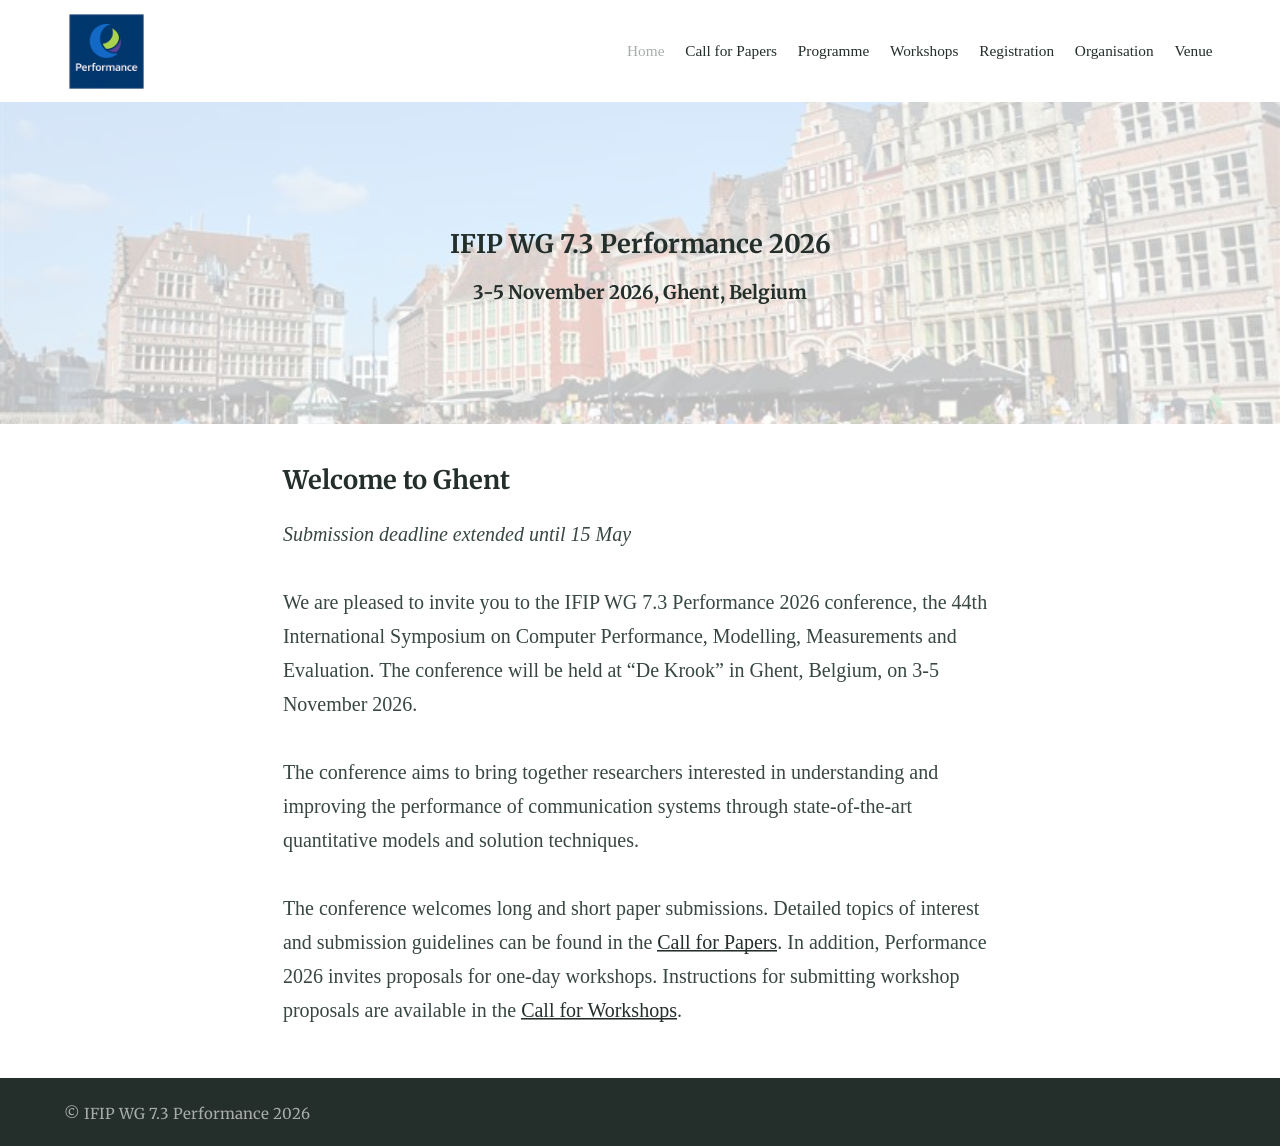
==== index.html @ fa6ce9c5 "=Travel info" ====
<!DOCTYPE html>
<html lang="en-GB">

<head>
	<meta name="generator" content="Hugo 0.157.0">
  <meta charset="utf-8">
  <meta name="viewport" content="width=device-width, initial-scale=1">
  <title>Performance 2026</title>
  <meta property="og:title" content="Performance 2026" />
  <meta property="og:locale" content="en-uk" />
  <meta name="description" content="IFIP WG 7.3 Performance is the prime conference for algorithm design, mathematical analysis and modeling, simulation, and measurement techniques for computer systems and communication networks" />
  <meta property="og:description" content="IFIP WG 7.3 Performance is the prime conference for algorithm design, mathematical analysis and modeling, simulation, and measurement techniques for computer systems and communication networks" />
  <link rel="canonical" href="https://performance2026.github.io/" />
  <meta property="og:url" content="https://performance2026.github.io/" />
  <meta property="og:site_name" content="Performance 2026" />
  <meta property="og:image" content='https://performance2026.github.io/icons/performance-512x152.png' />
  <meta property="og:type" content="website" />
  <script type="application/ld+json">
      {
        "@context":"https://schema.org",
        "@type":"WebSite",
        "description":"IFIP WG 7.3 Performance is the prime conference for algorithm design, mathematical analysis and modeling, simulation, and measurement techniques for computer systems and communication networks",
        "headline":"Performance 2026",
        "image":"https:\/\/performance2026.github.io\/icons\/performance-512x152.png",
        "name":"Performance 2026",
        "publisher": {
          "@type":"Organization",
          "logo":{
            "@type":"ImageObject",
            "url":"https:\/\/performance2026.github.io\/icons\/performance-512x152.png"
          }
        },
        "url":"https:\/\/performance2026.github.io\/"
      }
        
    </script>
  <link rel="preconnect" href="https://fonts.gstatic.com" crossorigin />
  <link rel="manifest" href="/manifest.json">
  <meta name="theme-color" content="#242e2b" />
  <link rel="stylesheet" href='https://performance2026.github.io/css/normalize.css'>  
  <link rel="stylesheet" href='https://performance2026.github.io/css/site.css'>
  <link rel="icon" type="image/png" href='https://performance2026.github.io/icons/performance-16x16.png' sizes="16x16">
  <link rel="apple-touch-icon" sizes="16x16" href='https://performance2026.github.io/icons/performance-16x16.png'>
  <link rel="shortcut icon" href='https://performance2026.github.io/icons/performance-512x152.png'>
  <link rel="preload" as="style"
    href="https://fonts.googleapis.com/css2?family=Merriweather:wght@400;700&display=swap" />
  <link href="https://fonts.googleapis.com/css2?family=Merriweather:wght@400;700&display=swap" rel="stylesheet"
    media="print" onload="this.media='all'" />
  <link href='http://fonts.googleapis.com/css?family=Source+Sans+Pro:300|Cantata+One' rel='stylesheet' type='text/css'>  
  <noscript>
    <link href="https://fonts.googleapis.com/css2?family=Merriweather:wght@400;700&display=swap" rel="stylesheet" />
  </noscript>
</head>


<body class="layout-page">
  <header class="header">
    <div class="container">
      <a class="logo" href="/">
        <img src='https://performance2026.github.io/icons/performance-192x192.png' alt="Performance logo" />
      </a>
      <nav class="nav  nav--header">
        <ul class="list  list--nav">
          
          
          
          
          
          <li class="item--nav item--current">
            <a href="/">Home</a>
          </li>
          
          <li class="item--nav ">
            <a href="/call/">Call for Papers</a>
          </li>
          
          <li class="item--nav ">
            <a href="/programme/">Programme</a>
          </li>
          
          <li class="item--nav ">
            <a href="/workshop/">Workshops</a>
          </li>
          
          <li class="item--nav ">
            <a href="/registration/">Registration</a>
          </li>
          
          <li class="item--nav ">
            <a href="/organisation/">Organisation</a>
          </li>
          
          <li class="item--nav ">
            <a href="/venue/">Venue</a>
          </li>
          
        </ul>
        <button class="button  button--nav" aria-label="Menu toggle">
          <svg width="16" height="16" class="icon  icon--nav" role="img" alt="Menu">
            <title>Menu</title>
            <use xlink:href="#nav" fill="currentColor"></use>
          </svg>
        </button>
      </nav>




      <script type="text/javascript">
        
        const navList = document.querySelector('.header .list--nav')
        const button = document.querySelector('.header .button--nav')
        
        const collapseNav = () => {
          if (document.body.clientWidth < 640) {
            navList.style.setProperty('--listHeight', `-${navList.offsetHeight}px`)
          } else {
            navList.removeAttribute('style')
          }
          button.onclick = () => {
            navList.style.setProperty('transition', `margin .1s`)
            if (navList.style.getPropertyValue('--listHeight')) {
              navList.style.removeProperty('--listHeight')
            } else {
              navList.style.setProperty('--listHeight', `-${navList.offsetHeight}px`)
            }
          }
        }
        collapseNav()
        
        window.addEventListener('resize', () => {
          collapseNav()
        })
      </script>

    </div>






    <div class="feature" style='background-image: url(https://performance2026.github.io/img/graslei2.jpg)'>
      <div class="container  typeset">
        <h1>IFIP WG 7.3 Performance 2026 </h1>
        <h4>  3-5 November 2026, Ghent, Belgium</h4>

      </div>
    </div>



  </header>


  <main class="main  container">

    <article class="article  article--page  content  typeset">

      
  <h1 id="welcome-to-ghent">Welcome to Ghent</h1>
<p><em>Submission deadline extended until 15 May</em></p>
<p>We are pleased to invite you to the IFIP WG 7.3 Performance 2026 conference, the 44th International Symposium on Computer Performance, Modelling, Measurements and Evaluation. The conference will be held at &ldquo;De Krook&rdquo; in Ghent, Belgium, on 3-5 November 2026.</p>
<p>The conference aims to bring together researchers interested in understanding and improving the performance of communication systems through state-of-the-art quantitative models and solution techniques.</p>
<p>The conference welcomes long and short paper submissions. Detailed topics of interest and submission guidelines can be found in the <a href="/call/">Call for Papers</a>. In addition, Performance 2026 invites proposals for one-day workshops. Instructions for submitting workshop proposals are available in the <a href="/workshop/">Call for Workshops</a>.</p>



    </article>

  </main>

  <footer class="footer">
    <div class="container">
      <div class="copyright  typeset">
        <small class="small">&copy; IFIP WG 7.3 Performance 2026</small>
      </div>  
    </div>
  </footer>

  <script type="text/javascript">
      (() => {
        const registerServiceWorker = () => {
          if (!navigator.serviceWorker) {
            return;
          }

          navigator.serviceWorker
            .register("https://performance2026.github.io/js/sw.js")
            .then(registration => {
              console.log("Service Worker: registered");
            })
            .catch(err => {
              console.log("Service Worker: registration failed ", err);
            });
        };

        registerServiceWorker();
      })();
  </script>

</body>
<svg>
<symbol id="nav" viewBox="0 0 16 11"><path d="M0 12h16v-2H0v2zm0-5h16V5H0v2zm0-7v2h16V0H0z"/></symbol>
</svg>
</html>
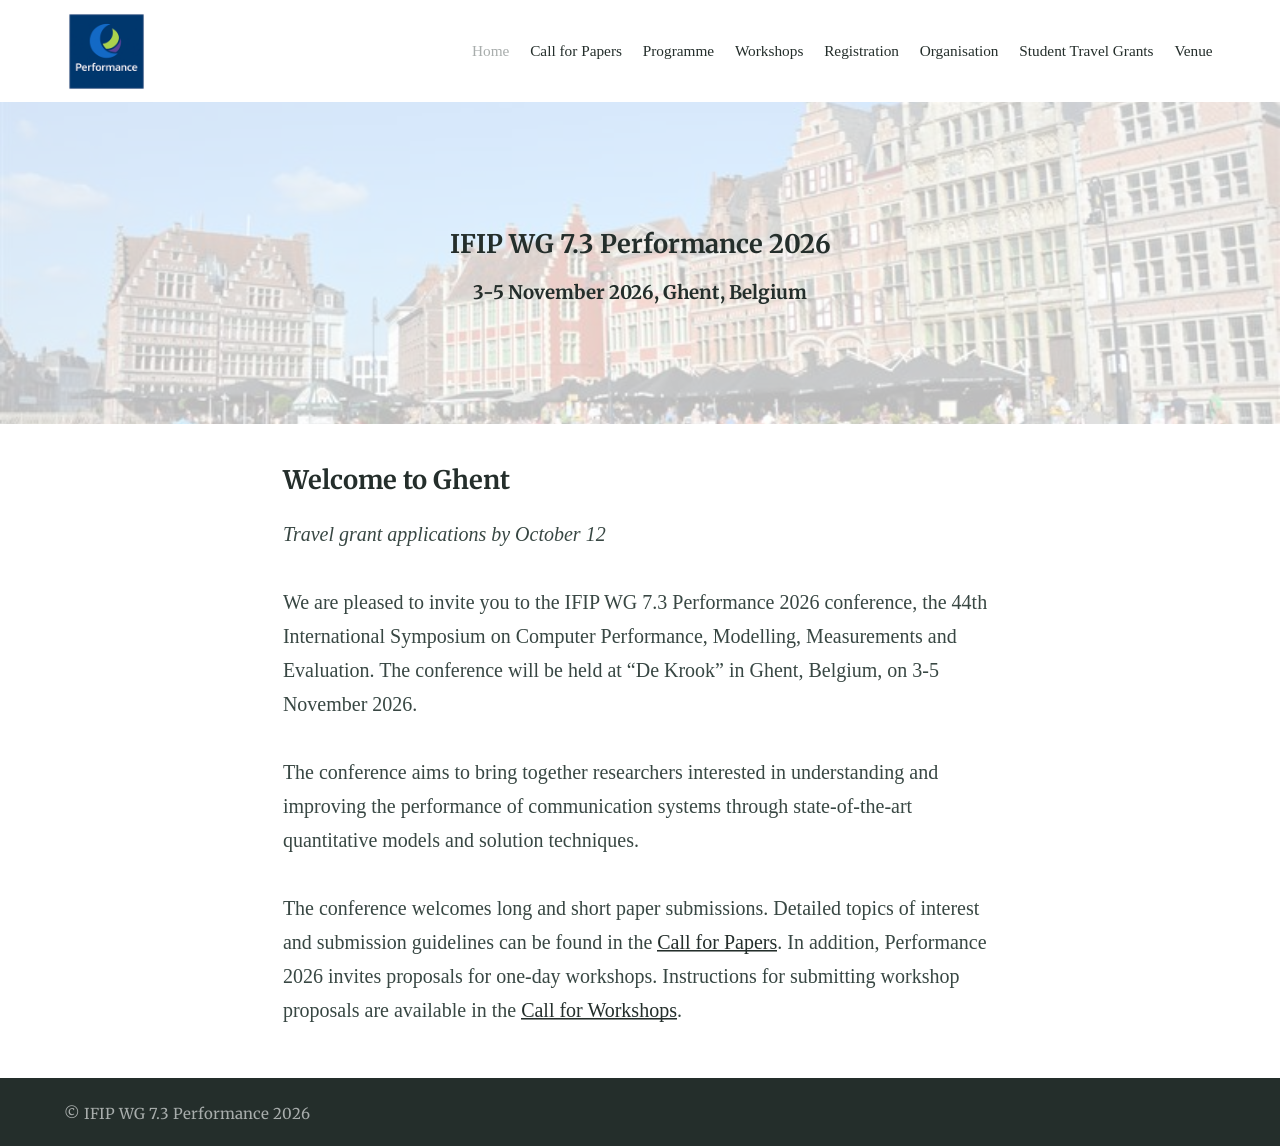
==== commit 4942b73e: "=grants" ====
--- a/index.html
+++ b/index.html
@@ -91,6 +91,10 @@
           </li>
           
           <li class="item--nav ">
+            <a href="/grants/">Student Travel Grants</a>
+          </li>
+          
+          <li class="item--nav ">
             <a href="/venue/">Venue</a>
           </li>
           
@@ -159,7 +163,7 @@
 
       
   <h1 id="welcome-to-ghent">Welcome to Ghent</h1>
-<p><em>Submission deadline extended until 15 May</em></p>
+<p><em>Travel grant applications by October 12</em></p>
 <p>We are pleased to invite you to the IFIP WG 7.3 Performance 2026 conference, the 44th International Symposium on Computer Performance, Modelling, Measurements and Evaluation. The conference will be held at &ldquo;De Krook&rdquo; in Ghent, Belgium, on 3-5 November 2026.</p>
 <p>The conference aims to bring together researchers interested in understanding and improving the performance of communication systems through state-of-the-art quantitative models and solution techniques.</p>
 <p>The conference welcomes long and short paper submissions. Detailed topics of interest and submission guidelines can be found in the <a href="/call/">Call for Papers</a>. In addition, Performance 2026 invites proposals for one-day workshops. Instructions for submitting workshop proposals are available in the <a href="/workshop/">Call for Workshops</a>.</p>
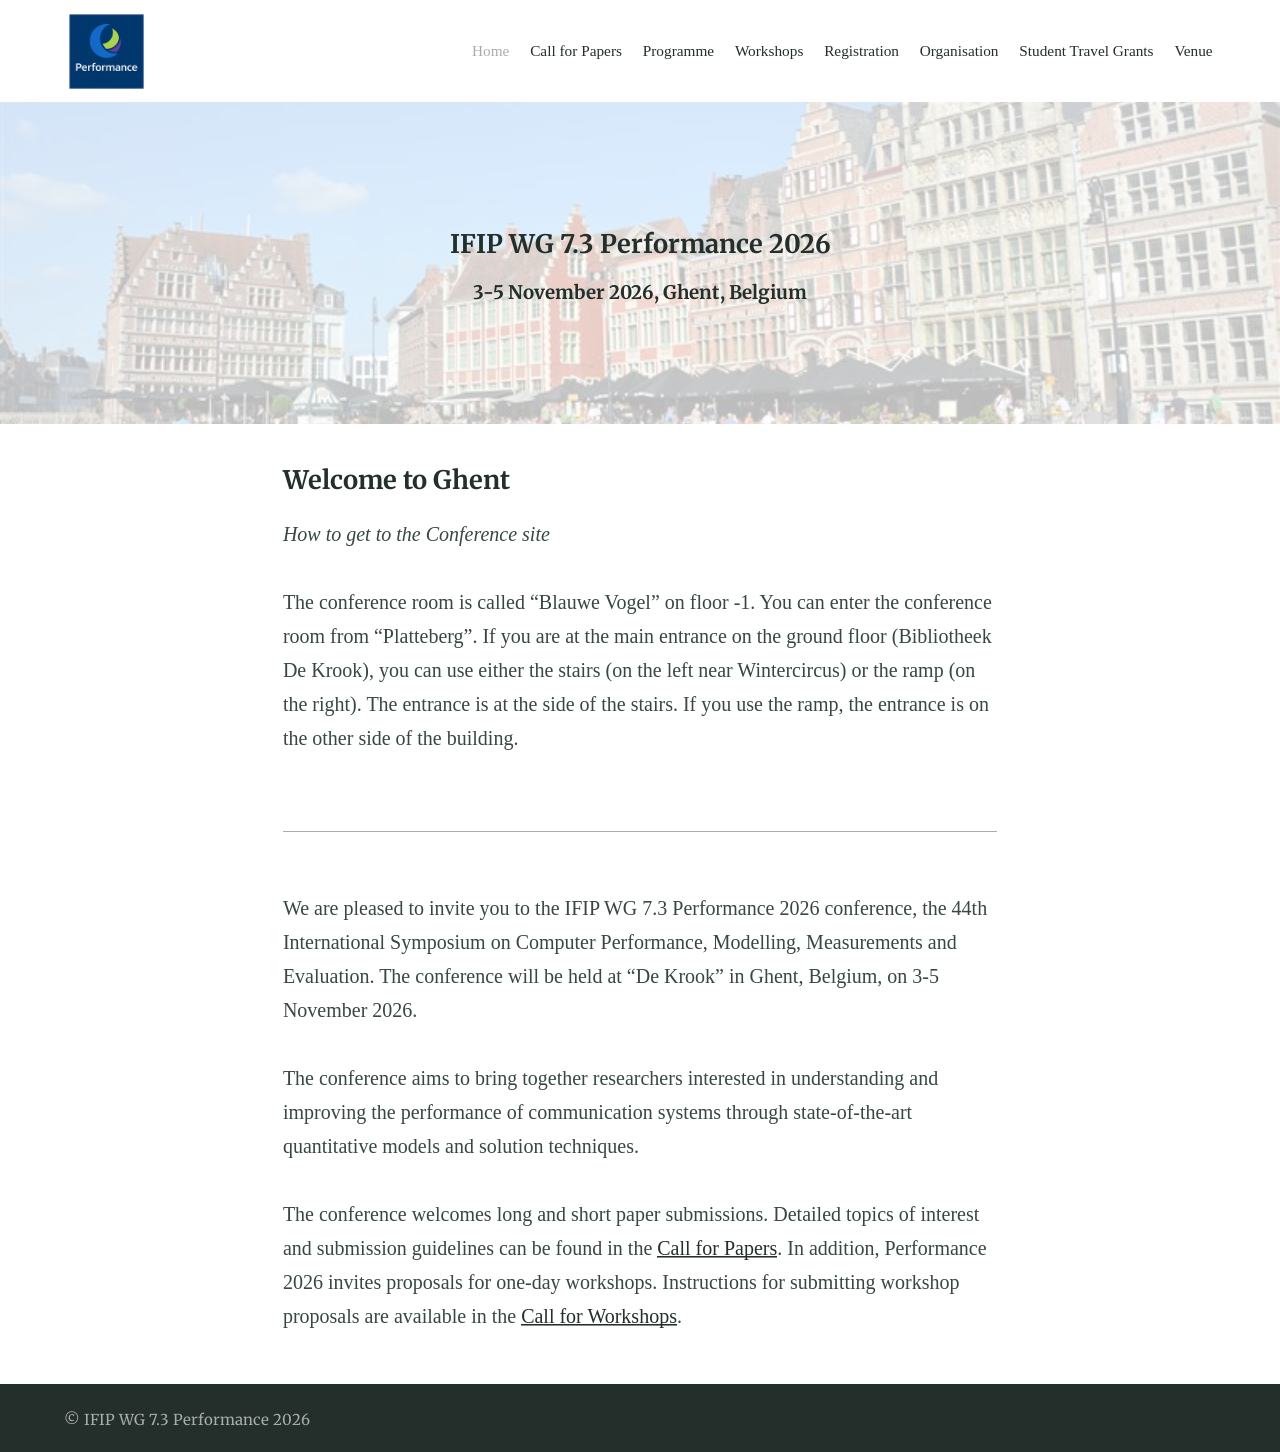
==== commit eb76a05a: "=Directions" ====
--- a/index.html
+++ b/index.html
@@ -163,7 +163,9 @@
 
       
   <h1 id="welcome-to-ghent">Welcome to Ghent</h1>
-<p><em>Travel grant applications by October 12</em></p>
+<p><em>How to get to the Conference site</em></p>
+<p>The conference room is called &ldquo;Blauwe Vogel&rdquo; on floor -1. You can enter the conference room from &ldquo;Platteberg&rdquo;. If you are at the main entrance on the ground floor (Bibliotheek De Krook), you can use either the stairs (on the left near Wintercircus) or the ramp (on the right). The entrance is at the side of the stairs. If you use the ramp, the entrance is on the other side of the building.</p>
+<hr>
 <p>We are pleased to invite you to the IFIP WG 7.3 Performance 2026 conference, the 44th International Symposium on Computer Performance, Modelling, Measurements and Evaluation. The conference will be held at &ldquo;De Krook&rdquo; in Ghent, Belgium, on 3-5 November 2026.</p>
 <p>The conference aims to bring together researchers interested in understanding and improving the performance of communication systems through state-of-the-art quantitative models and solution techniques.</p>
 <p>The conference welcomes long and short paper submissions. Detailed topics of interest and submission guidelines can be found in the <a href="/call/">Call for Papers</a>. In addition, Performance 2026 invites proposals for one-day workshops. Instructions for submitting workshop proposals are available in the <a href="/workshop/">Call for Workshops</a>.</p>
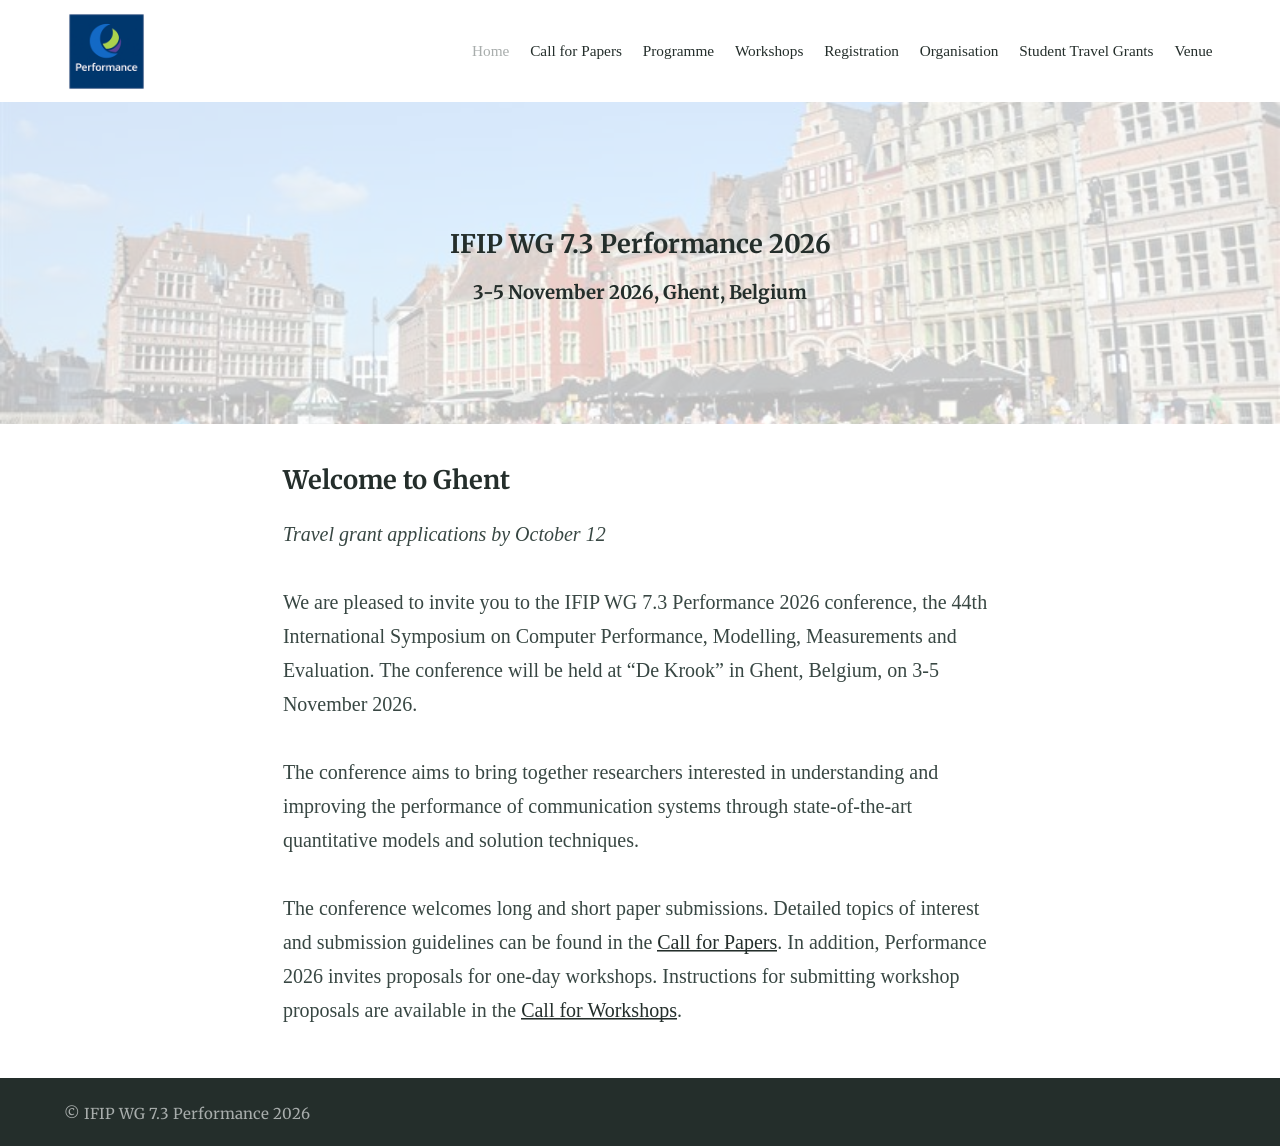
==== commit 0d480c6b: "=social" ====
--- a/index.html
+++ b/index.html
@@ -2,7 +2,7 @@
 <html lang="en-GB">
 
 <head>
-	<meta name="generator" content="Hugo 0.157.0">
+	<meta name="generator" content="Hugo 0.161.1">
   <meta charset="utf-8">
   <meta name="viewport" content="width=device-width, initial-scale=1">
   <title>Performance 2026</title>
@@ -163,9 +163,7 @@
 
       
   <h1 id="welcome-to-ghent">Welcome to Ghent</h1>
-<p><em>How to get to the Conference site</em></p>
-<p>The conference room is called &ldquo;Blauwe Vogel&rdquo; on floor -1. You can enter the conference room from &ldquo;Platteberg&rdquo;. If you are at the main entrance on the ground floor (Bibliotheek De Krook), you can use either the stairs (on the left near Wintercircus) or the ramp (on the right). The entrance is at the side of the stairs. If you use the ramp, the entrance is on the other side of the building.</p>
-<hr>
+<p><em>Travel grant applications by October 12</em></p>
 <p>We are pleased to invite you to the IFIP WG 7.3 Performance 2026 conference, the 44th International Symposium on Computer Performance, Modelling, Measurements and Evaluation. The conference will be held at &ldquo;De Krook&rdquo; in Ghent, Belgium, on 3-5 November 2026.</p>
 <p>The conference aims to bring together researchers interested in understanding and improving the performance of communication systems through state-of-the-art quantitative models and solution techniques.</p>
 <p>The conference welcomes long and short paper submissions. Detailed topics of interest and submission guidelines can be found in the <a href="/call/">Call for Papers</a>. In addition, Performance 2026 invites proposals for one-day workshops. Instructions for submitting workshop proposals are available in the <a href="/workshop/">Call for Workshops</a>.</p>
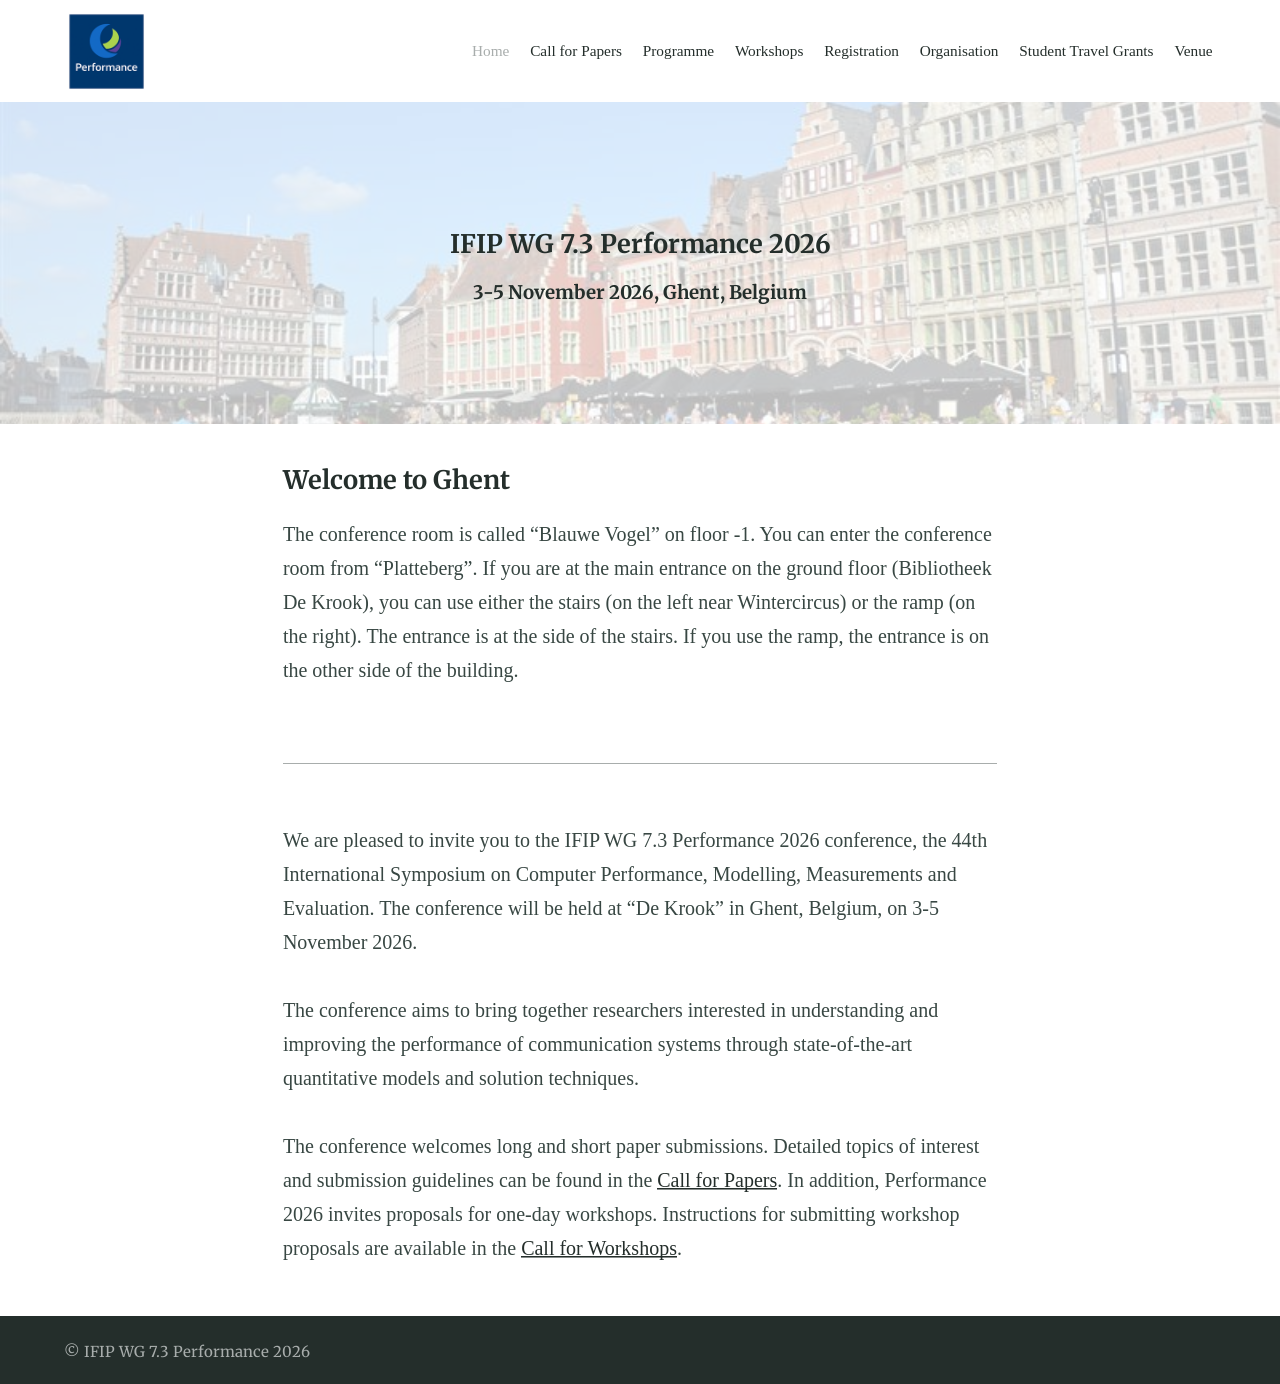
==== commit 12eb300d: "=typos" ====
--- a/index.html
+++ b/index.html
@@ -163,7 +163,8 @@
 
       
   <h1 id="welcome-to-ghent">Welcome to Ghent</h1>
-<p><em>Travel grant applications by October 12</em></p>
+<p>The conference room is called &ldquo;Blauwe Vogel&rdquo; on floor -1. You can enter the conference room from &ldquo;Platteberg&rdquo;. If you are at the main entrance on the ground floor (Bibliotheek De Krook), you can use either the stairs (on the left near Wintercircus) or the ramp (on the right). The entrance is at the side of the stairs. If you use the ramp, the entrance is on the other side of the building.</p>
+<hr>
 <p>We are pleased to invite you to the IFIP WG 7.3 Performance 2026 conference, the 44th International Symposium on Computer Performance, Modelling, Measurements and Evaluation. The conference will be held at &ldquo;De Krook&rdquo; in Ghent, Belgium, on 3-5 November 2026.</p>
 <p>The conference aims to bring together researchers interested in understanding and improving the performance of communication systems through state-of-the-art quantitative models and solution techniques.</p>
 <p>The conference welcomes long and short paper submissions. Detailed topics of interest and submission guidelines can be found in the <a href="/call/">Call for Papers</a>. In addition, Performance 2026 invites proposals for one-day workshops. Instructions for submitting workshop proposals are available in the <a href="/workshop/">Call for Workshops</a>.</p>
